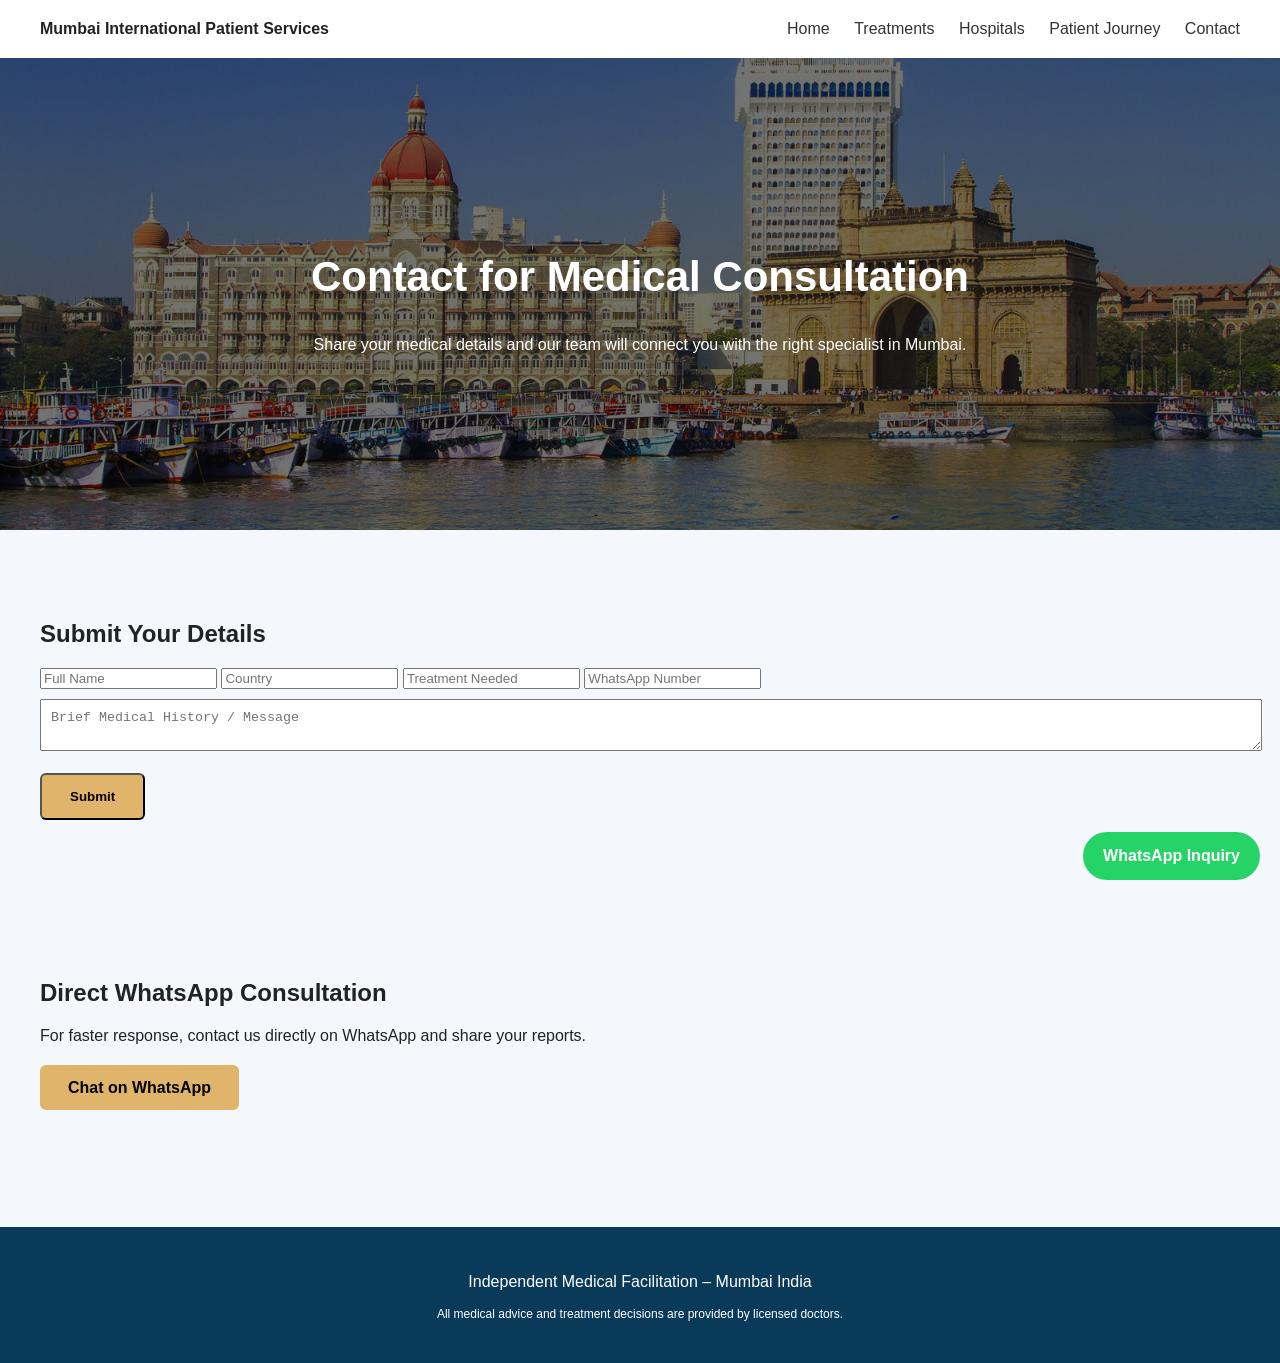
==== contact.html @ c612b831 "Update contact.html" ====
<!DOCTYPE html>
<html>

<head>

<title>Contact | Medical Treatment Mumbai for International Patients</title>

<meta name="description" content="Contact for medical treatment in Mumbai. Share your reports and get consultation from top hospitals in India.">

<meta name="viewport" content="width=device-width, initial-scale=1.0">

<link rel="stylesheet" href="assets/css/style.css">

</head>

<body>

<header>

<nav class="container">

<strong>Mumbai International Patient Services</strong>

<div>
<a href="index.html">Home</a>
<a href="treatments.html">Treatments</a>
<a href="hospitals.html">Hospitals</a>
<a href="patient-journey.html">Patient Journey</a>
<a href="contact.html">Contact</a>
</div>

</nav>

</header>


<section class="hero">

<h1>Contact for Medical Consultation</h1>

<p>
Share your medical details and our team will connect you with the right specialist in Mumbai.
</p>

</section>


<section class="container section">

<h2>Submit Your Details</h2>

<form>

<input type="text" placeholder="Full Name" required>
<input type="text" placeholder="Country" required>
<input type="text" placeholder="Treatment Needed">
<input type="text" placeholder="WhatsApp Number" required>

<textarea placeholder="Brief Medical History / Message" style="width:100%;padding:10px;margin-top:10px;"></textarea>

<br><br>

<button class="btn">Submit</button>

</form>

</section>


<section class="container section">

<h2>Direct WhatsApp Consultation</h2>

<p>
For faster response, contact us directly on WhatsApp and share your reports.
</p>

<br>

<a class="btn" href="https://wa.me/917700913411">Chat on WhatsApp</a>

</section>


<footer>

<p>Independent Medical Facilitation – Mumbai India</p>

<p style="font-size:12px">
All medical advice and treatment decisions are provided by licensed doctors.
</p>

</footer>


<a href="https://wa.me/917700913411"
style="position:fixed;
bottom:20px;
right:20px;
background:#25D366;
color:white;
padding:15px 20px;
border-radius:40px;
text-decoration:none;
font-weight:bold">

WhatsApp Inquiry

</a>

</body>

</html>
---- assets/css/style.css ----
body{
font-family:Arial, Helvetica, sans-serif;
margin:0;
background:#f4f7fb;
color:#222;
}

.container{
max-width:1200px;
margin:auto;
padding:20px;
}

header{
background:white;
box-shadow:0 2px 10px rgba(0,0,0,0.1);
}

nav{
display:flex;
justify-content:space-between;
align-items:center;
padding:15px;
}

nav a{
margin-left:20px;
text-decoration:none;
color:#333;
font-weight:500;
}

.hero{
background:url('../images/mumbai.jpg') center/cover repeat;
padding:160px 20px;
text-align:center;
color:white;
background-color:rgba(0,0,0,0.55);
background-blend-mode:overlay;
}

.hero h1{
font-size:42px;
}

.btn{
background:#e0b46a;
padding:14px 28px;
border-radius:6px;
text-decoration:none;
color:black;
font-weight:bold;
}

.section{
padding:70px 0;
}

.grid{
display:grid;
grid-template-columns:repeat(auto-fit,minmax(260px,1fr));
gap:25px;
}

.card{
background:white;
border-radius:10px;
padding:20px;
box-shadow:0 6px 20px rgba(0,0,0,0.08);
}

.card img{
width:100%;
height:190px;
object-fit:cover;
border-radius:8px;
}

footer{
background:#0a3a5a;
color:white;
text-align:center;
padding:30px;
margin-top:60px;
}
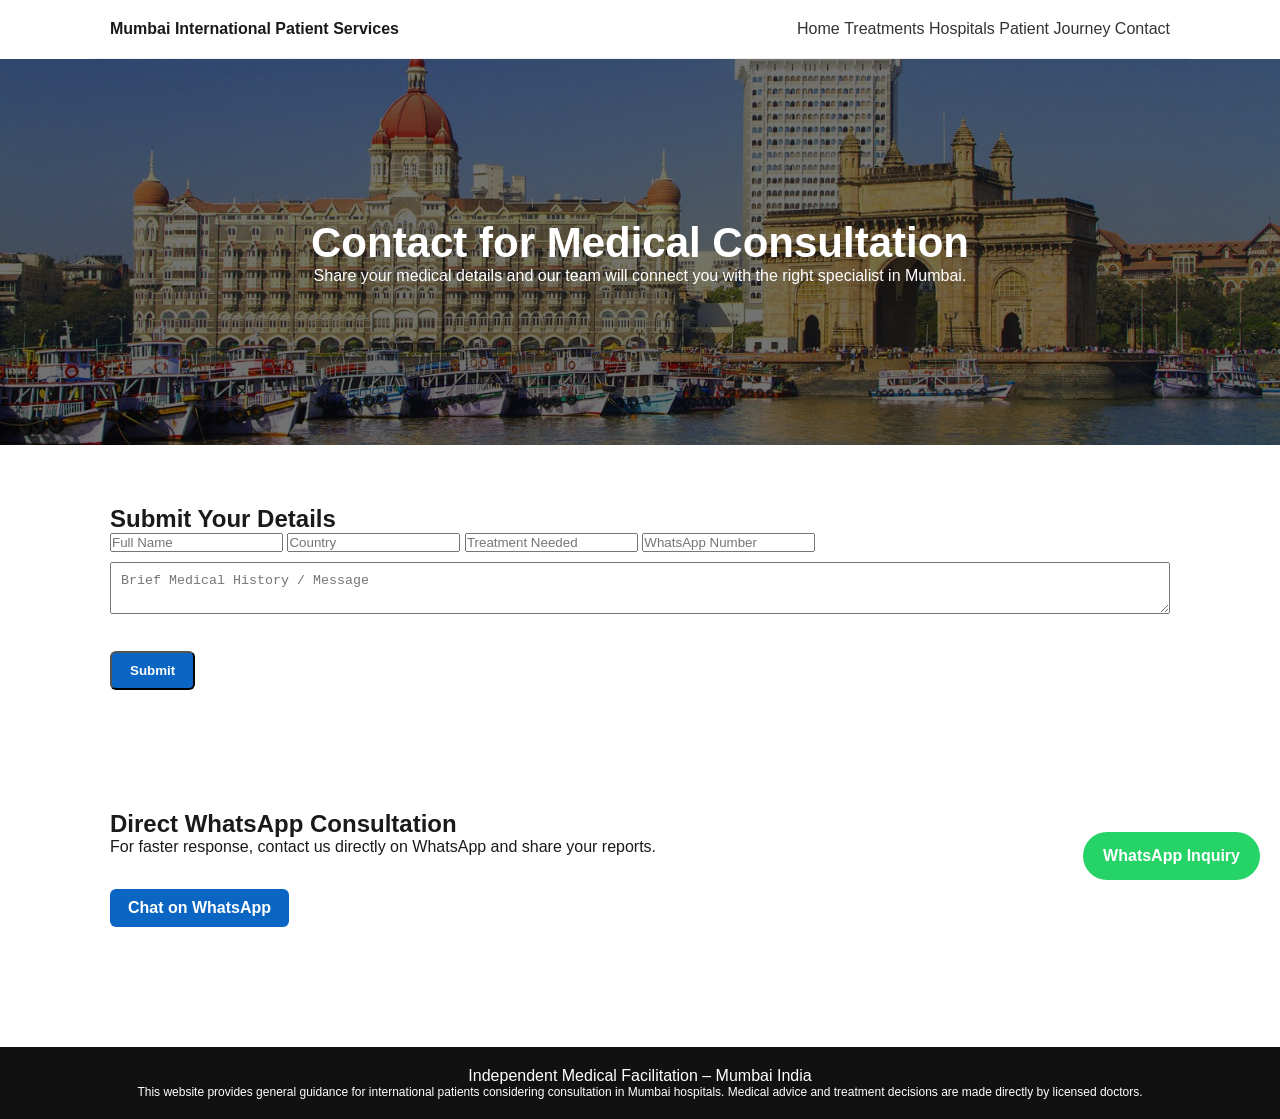
==== commit 8e21ecc5: "Update contact.html" ====
--- a/contact.html
+++ b/contact.html
@@ -81,13 +81,16 @@
 
 </section>
 
-
 <footer>
 
 <p>Independent Medical Facilitation – Mumbai India</p>
 
 <p style="font-size:12px">
-All medical advice and treatment decisions are provided by licensed doctors.
+
+This website provides general guidance for international patients
+considering consultation in Mumbai hospitals. Medical advice and
+treatment decisions are made directly by licensed doctors.
+
 </p>
 
 </footer>
--- a/assets/css/style.css
+++ b/assets/css/style.css
@@ -14,20 +14,6 @@
 header{
 background:white;
 box-shadow:0 2px 10px rgba(0,0,0,0.1);
-}
-
-nav{
-display:flex;
-justify-content:space-between;
-align-items:center;
-padding:15px;
-}
-
-nav a{
-margin-left:20px;
-text-decoration:none;
-color:#333;
-font-weight:500;
 }
 
 .hero{
@@ -83,3 +69,113 @@
 padding:30px;
 margin-top:60px;
 }
+
+*{margin:0;padding:0;box-sizing:border-box;}
+
+body{
+  font-family:'Inter',sans-serif;
+  background:#ffffff;
+  color:#1a1a1a;
+}
+
+/* NAVBAR */
+nav{
+  position:sticky;
+  top:0;
+  background:#fff;
+  display:flex;
+  justify-content:space-between;
+  padding:16px 40px;
+  border-bottom:1px solid #eee;
+  z-index:1000;
+}
+
+nav h2{color:#0a66c2;}
+nav ul{display:flex;list-style:none;gap:25px;}
+nav a{text-decoration:none;color:#333;font-weight:500;}
+nav a:hover{color:#0a66c2;}
+
+/* SECTION */
+.section{
+  padding:60px 20px;
+}
+
+.container{
+  max-width:1100px;
+  margin:auto;
+}
+
+/* TREATMENT BLOCK */
+.treatment{
+  display:flex;
+  flex-wrap:wrap;
+  gap:30px;
+  margin-bottom:60px;
+  align-items:center;
+}
+
+.treatment img{
+  width:100%;
+  max-width:450px;
+  border-radius:12px;
+}
+
+.treatment-content{
+  flex:1;
+}
+
+.treatment h2{
+  color:#0a66c2;
+  margin-bottom:10px;
+}
+
+ul{
+  margin-top:10px;
+  padding-left:18px;
+}
+
+li{
+  margin-bottom:6px;
+}
+
+/* CTA */
+.btn{
+  display:inline-block;
+  margin-top:15px;
+  padding:10px 18px;
+  background:#0a66c2;
+  color:white;
+  border-radius:6px;
+  text-decoration:none;
+}
+
+/* WHATSAPP */
+.whatsapp{
+  position:fixed;
+  bottom:20px;
+  right:20px;
+  width:55px;
+  height:55px;
+  background:#25D366;
+  border-radius:50%;
+  display:flex;
+  align-items:center;
+  justify-content:center;
+  color:white;
+  text-decoration:none;
+  font-size:22px;
+}
+
+/* FOOTER */
+footer{
+  background:#111;
+  color:white;
+  text-align:center;
+  padding:20px;
+}
+
+/* MOBILE */
+@media(max-width:768px){
+  .hero h1{font-size:28px;}
+}
+
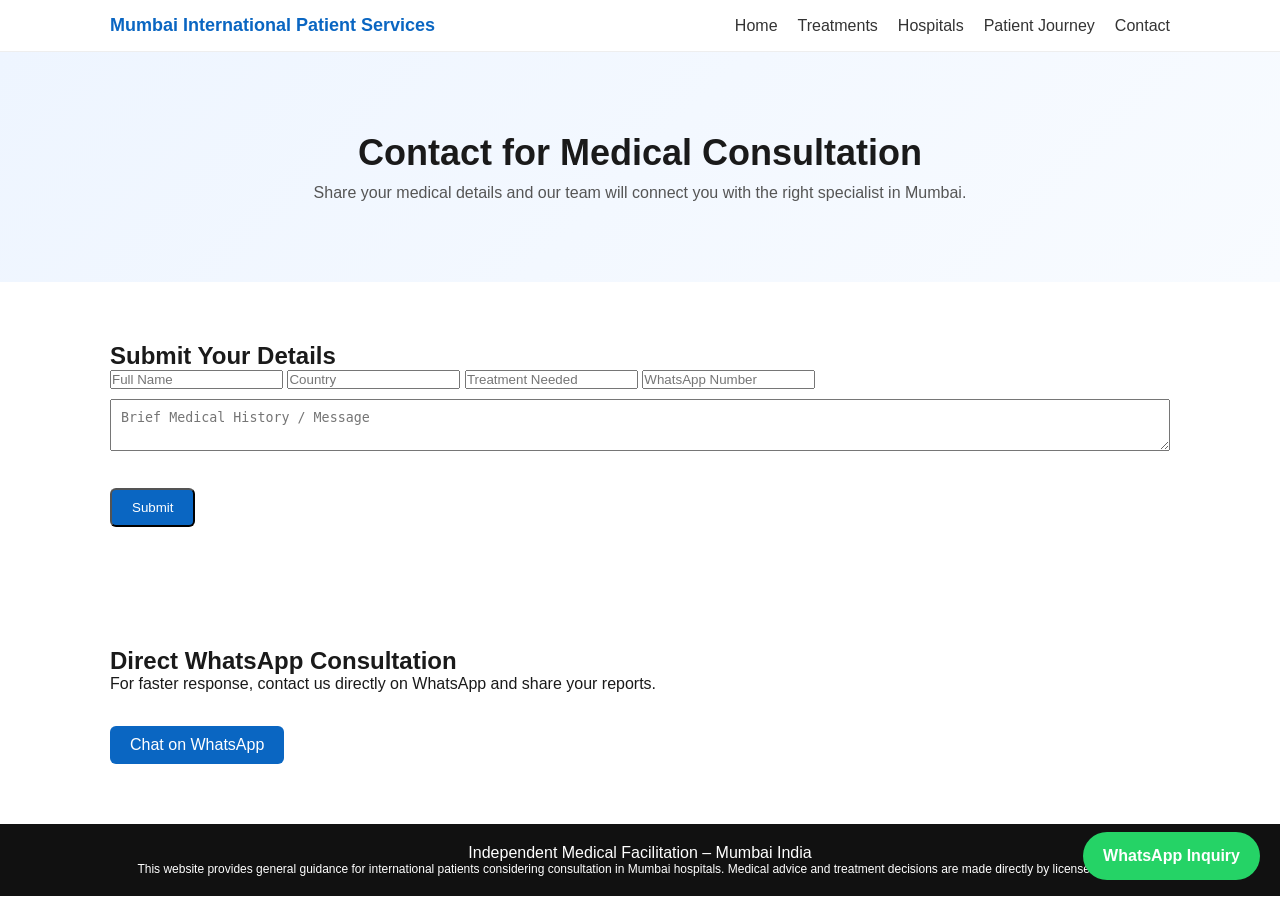
==== commit 83bfc1ae: "Update contact.html" ====
--- a/contact.html
+++ b/contact.html
@@ -21,12 +21,16 @@
 
 <strong>Mumbai International Patient Services</strong>
 
-<div>
+<div id="menu">
 <a href="index.html">Home</a>
 <a href="treatments.html">Treatments</a>
 <a href="hospitals.html">Hospitals</a>
 <a href="patient-journey.html">Patient Journey</a>
 <a href="contact.html">Contact</a>
+</div>
+
+<div class="menu-toggle" onclick="toggleMenu()" id="toggle">
+☰
 </div>
 
 </nav>
@@ -110,7 +114,33 @@
 WhatsApp Inquiry
 
 </a>
+<script>
 
+function toggleMenu() {
+  let menu = document.getElementById("menu");
+  let toggle = document.getElementById("toggle");
+
+  menu.classList.toggle("active");
+
+  if (menu.classList.contains("active")) {
+    toggle.innerHTML = "✖";
+  } else {
+    toggle.innerHTML = "☰";
+  }
+}
+
+// CLOSE MENU WHEN CLICK OUTSIDE
+document.addEventListener("click", function(e) {
+  let menu = document.getElementById("menu");
+  let toggle = document.getElementById("toggle");
+
+  if (!menu.contains(e.target) && !toggle.contains(e.target)) {
+    menu.classList.remove("active");
+    toggle.innerHTML = "☰";
+  }
+});
+
+</script>
 </body>
 
 </html>
--- a/assets/css/style.css
+++ b/assets/css/style.css
@@ -1,181 +1,165 @@
-body{
-font-family:Arial, Helvetica, sans-serif;
-margin:0;
-background:#f4f7fb;
-color:#222;
+* {
+  margin: 0;
+  padding: 0;
+  box-sizing: border-box;
 }
 
-.container{
-max-width:1200px;
-margin:auto;
-padding:20px;
-}
-
-header{
-background:white;
-box-shadow:0 2px 10px rgba(0,0,0,0.1);
-}
-
-.hero{
-background:url('../images/mumbai.jpg') center/cover repeat;
-padding:160px 20px;
-text-align:center;
-color:white;
-background-color:rgba(0,0,0,0.55);
-background-blend-mode:overlay;
-}
-
-.hero h1{
-font-size:42px;
-}
-
-.btn{
-background:#e0b46a;
-padding:14px 28px;
-border-radius:6px;
-text-decoration:none;
-color:black;
-font-weight:bold;
-}
-
-.section{
-padding:70px 0;
-}
-
-.grid{
-display:grid;
-grid-template-columns:repeat(auto-fit,minmax(260px,1fr));
-gap:25px;
-}
-
-.card{
-background:white;
-border-radius:10px;
-padding:20px;
-box-shadow:0 6px 20px rgba(0,0,0,0.08);
-}
-
-.card img{
-width:100%;
-height:190px;
-object-fit:cover;
-border-radius:8px;
-}
-
-footer{
-background:#0a3a5a;
-color:white;
-text-align:center;
-padding:30px;
-margin-top:60px;
-}
-
-*{margin:0;padding:0;box-sizing:border-box;}
-
-body{
-  font-family:'Inter',sans-serif;
-  background:#ffffff;
-  color:#1a1a1a;
+body {
+  font-family: 'Inter', sans-serif;
+  background: #ffffff;
+  color: #1a1a1a;
 }
 
 /* NAVBAR */
-nav{
-  position:sticky;
-  top:0;
-  background:#fff;
-  display:flex;
-  justify-content:space-between;
-  padding:16px 40px;
-  border-bottom:1px solid #eee;
-  z-index:1000;
+header {
+  position: sticky;
+  top: 0;
+  background: #fff;
+  z-index: 1000;
+  border-bottom: 1px solid #eee;
 }
 
-nav h2{color:#0a66c2;}
-nav ul{display:flex;list-style:none;gap:25px;}
-nav a{text-decoration:none;color:#333;font-weight:500;}
-nav a:hover{color:#0a66c2;}
+nav.container {
+  display: flex;
+  justify-content: space-between;
+  align-items: center;
+  padding: 15px 20px;
+}
+
+nav strong {
+  color: #0a66c2;
+  font-size: 18px;
+}
+
+nav div {
+  display: flex;
+  gap: 20px;
+}
+
+nav a {
+  text-decoration: none;
+  color: #333;
+  font-weight: 500;
+}
+
+nav a:hover {
+  color: #0a66c2;
+}
+
+/* HAMBURGER */
+.menu-toggle {
+  display: none;
+  font-size: 26px;
+  cursor: pointer;
+}
+
+/* HERO */
+.hero {
+  padding: 80px 20px;
+  text-align: center;
+  background: linear-gradient(135deg, #eef5ff, #f8fbff);
+}
+
+.hero h1 {
+  font-size: 36px;
+}
+
+.hero p {
+  margin-top: 10px;
+  color: #555;
+}
+
+/* BUTTON */
+.btn {
+  display: inline-block;
+  margin-top: 15px;
+  padding: 10px 20px;
+  background: #0a66c2;
+  color: white;
+  border-radius: 6px;
+  text-decoration: none;
+}
 
 /* SECTION */
-.section{
-  padding:60px 20px;
+.section {
+  padding: 60px 20px;
 }
 
-.container{
-  max-width:1100px;
-  margin:auto;
+.container {
+  max-width: 1100px;
+  margin: auto;
 }
 
-/* TREATMENT BLOCK */
-.treatment{
-  display:flex;
-  flex-wrap:wrap;
-  gap:30px;
-  margin-bottom:60px;
-  align-items:center;
+/* GRID */
+.grid {
+  display: grid;
+  grid-template-columns: repeat(auto-fit, minmax(220px, 1fr));
+  gap: 20px;
+  margin-top: 30px;
 }
 
-.treatment img{
-  width:100%;
-  max-width:450px;
-  border-radius:12px;
+/* CARD */
+.card {
+  background: #fff;
+  padding: 20px;
+  border-radius: 10px;
+  border: 1px solid #eee;
+  transition: all 0.3s ease;
 }
 
-.treatment-content{
-  flex:1;
+.card:hover {
+  transform: translateY(-6px);
+  box-shadow: 0 10px 25px rgba(0,0,0,0.1);
 }
 
-.treatment h2{
-  color:#0a66c2;
-  margin-bottom:10px;
+.card img {
+  width: 100%;
+  border-radius: 8px;
+  margin-bottom: 10px;
 }
 
-ul{
-  margin-top:10px;
-  padding-left:18px;
-}
-
-li{
-  margin-bottom:6px;
-}
-
-/* CTA */
-.btn{
-  display:inline-block;
-  margin-top:15px;
-  padding:10px 18px;
-  background:#0a66c2;
-  color:white;
-  border-radius:6px;
-  text-decoration:none;
+/* FOOTER */
+footer {
+  background: #111;
+  color: white;
+  text-align: center;
+  padding: 20px;
 }
 
 /* WHATSAPP */
-.whatsapp{
-  position:fixed;
-  bottom:20px;
-  right:20px;
-  width:55px;
-  height:55px;
-  background:#25D366;
-  border-radius:50%;
-  display:flex;
-  align-items:center;
-  justify-content:center;
-  color:white;
-  text-decoration:none;
-  font-size:22px;
-}
-
-/* FOOTER */
-footer{
-  background:#111;
-  color:white;
-  text-align:center;
-  padding:20px;
+.whatsapp {
+  position: fixed;
+  bottom: 20px;
+  right: 20px;
+  background: #25D366;
+  color: white;
+  padding: 14px 18px;
+  border-radius: 40px;
+  text-decoration: none;
+  font-weight: bold;
 }
 
 /* MOBILE */
-@media(max-width:768px){
-  .hero h1{font-size:28px;}
+@media(max-width: 768px) {
+
+  nav div {
+    position: fixed;
+    top: 0;
+    right: -100%;
+    width: 70%;
+    height: 100%;
+    background: white;
+    flex-direction: column;
+    padding: 60px 20px;
+    transition: 0.3s;
+  }
+
+  nav div.active {
+    right: 0;
+  }
+
+  .menu-toggle {
+    display: block;
+  }
+
 }
-
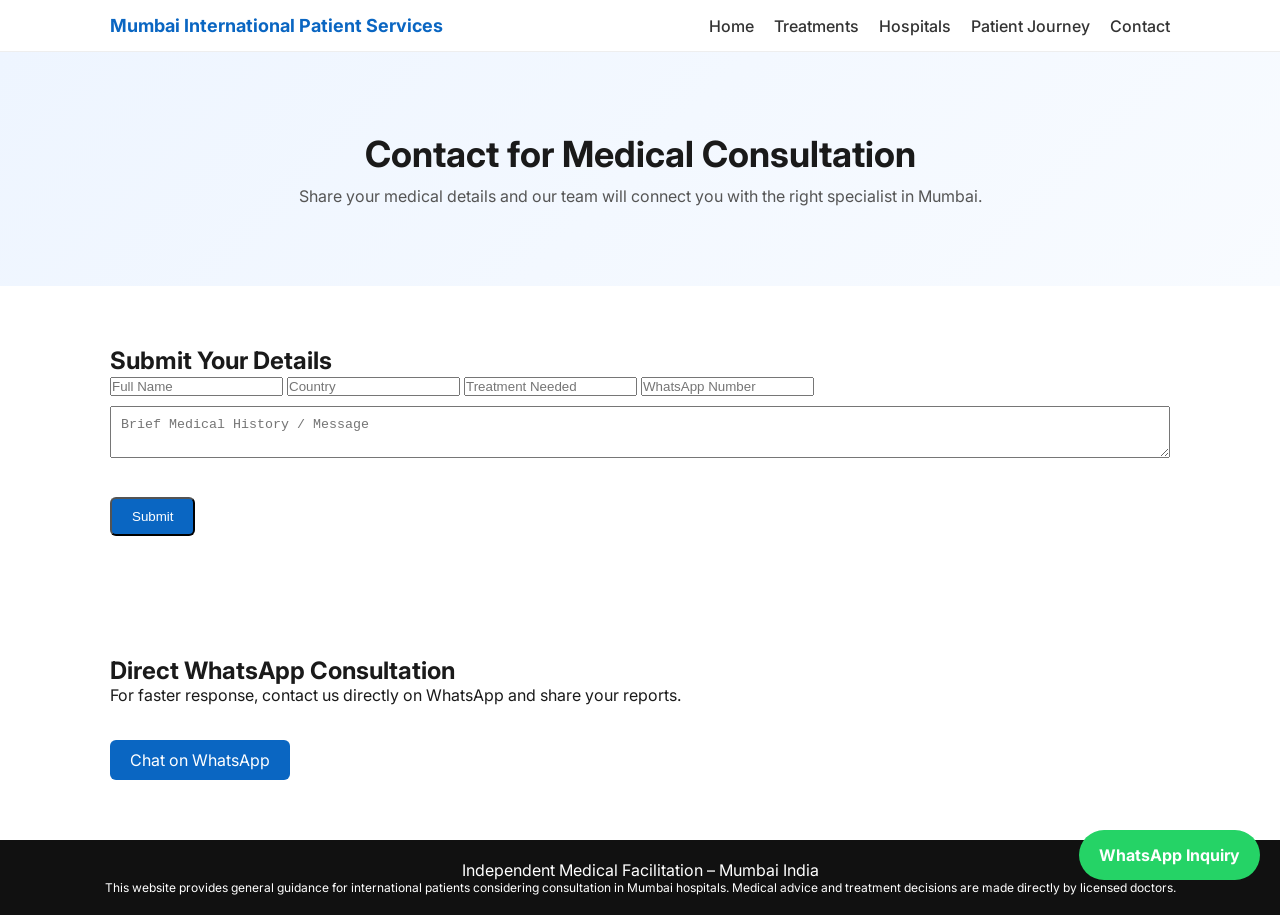
==== commit 398aead2: "Update contact.html" ====
--- a/contact.html
+++ b/contact.html
@@ -10,7 +10,7 @@
 <meta name="viewport" content="width=device-width, initial-scale=1.0">
 
 <link rel="stylesheet" href="assets/css/style.css">
-
+<link href="https://fonts.googleapis.com/css2?family=Inter:wght@300;400;600&display=swap" rel="stylesheet">
 </head>
 
 <body>
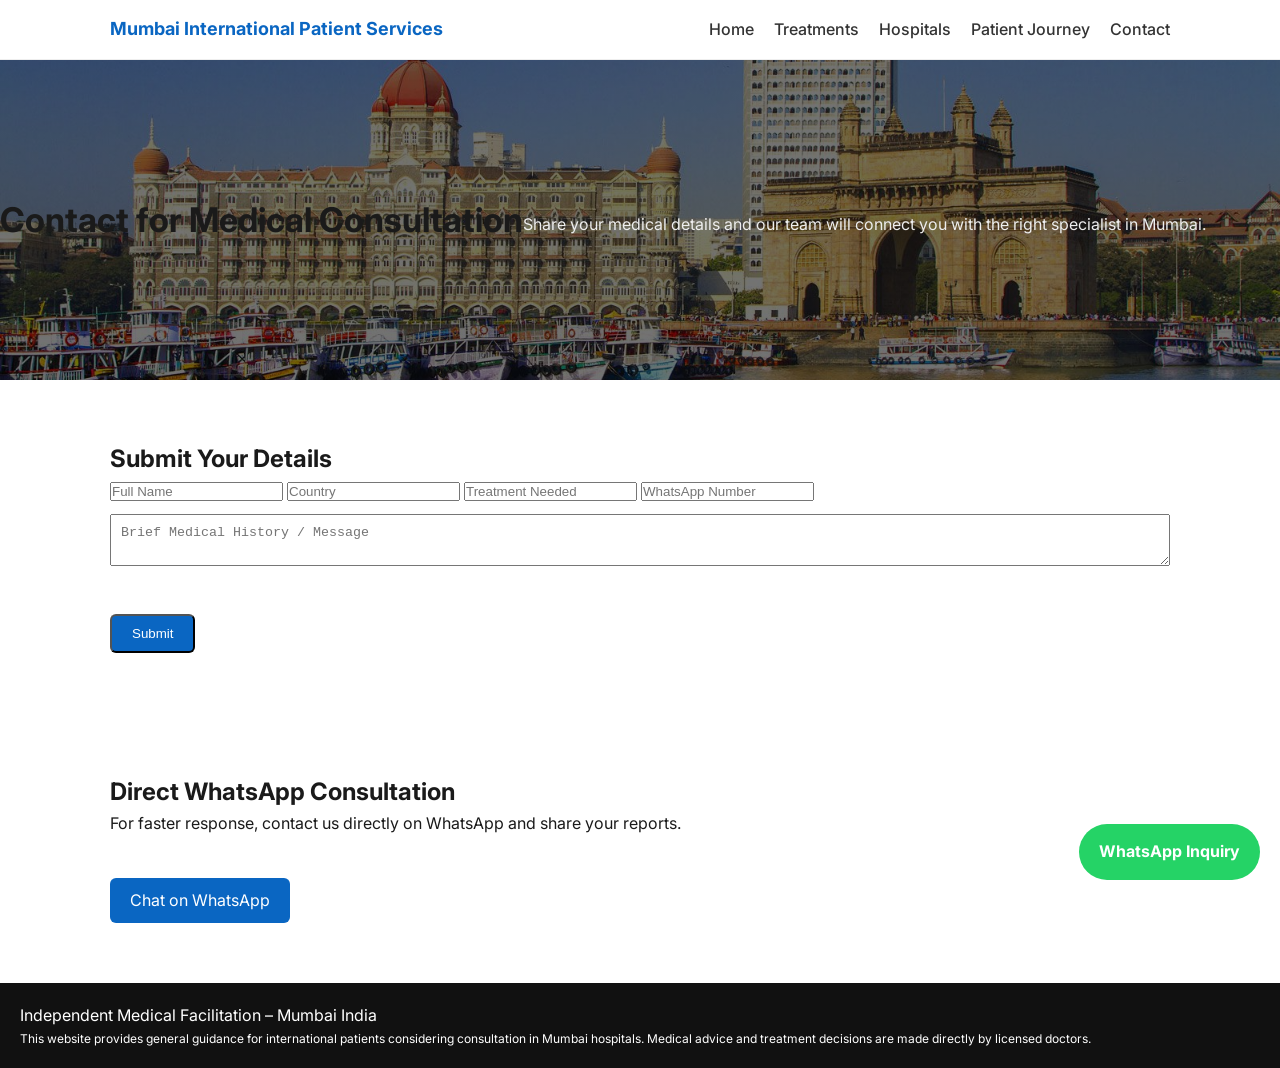
==== commit 216ebdc8: "Update contact.html" ====
--- a/contact.html
+++ b/contact.html
@@ -114,33 +114,7 @@
 WhatsApp Inquiry
 
 </a>
-<script>
-
-function toggleMenu() {
-  let menu = document.getElementById("menu");
-  let toggle = document.getElementById("toggle");
-
-  menu.classList.toggle("active");
-
-  if (menu.classList.contains("active")) {
-    toggle.innerHTML = "✖";
-  } else {
-    toggle.innerHTML = "☰";
-  }
-}
-
-// CLOSE MENU WHEN CLICK OUTSIDE
-document.addEventListener("click", function(e) {
-  let menu = document.getElementById("menu");
-  let toggle = document.getElementById("toggle");
-
-  if (!menu.contains(e.target) && !toggle.contains(e.target)) {
-    menu.classList.remove("active");
-    toggle.innerHTML = "☰";
-  }
-});
-
-</script>
+<script src="assets/js/script.js"></script>
 </body>
 
 </html>
--- a/assets/css/style.css
+++ b/assets/css/style.css
@@ -1,20 +1,31 @@
+/* RESET */
 * {
   margin: 0;
   padding: 0;
   box-sizing: border-box;
 }
 
+/* BODY */
 body {
   font-family: 'Inter', sans-serif;
   background: #ffffff;
   color: #1a1a1a;
-}
-
-/* NAVBAR */
+  line-height: 1.6;
+}
+
+/* CONTAINER */
+.container {
+  max-width: 1100px;
+  margin: auto;
+  padding: 0 20px;
+}
+
+/* ================= NAVBAR ================= */
+
 header {
   position: sticky;
   top: 0;
-  background: #fff;
+  background: #ffffff;
   z-index: 1000;
   border-bottom: 1px solid #eee;
 }
@@ -31,18 +42,19 @@
   font-size: 18px;
 }
 
-nav div {
+/* MENU */
+#menu {
   display: flex;
   gap: 20px;
 }
 
-nav a {
+#menu a {
   text-decoration: none;
   color: #333;
   font-weight: 500;
 }
 
-nav a:hover {
+#menu a:hover {
   color: #0a66c2;
 }
 
@@ -53,23 +65,33 @@
   cursor: pointer;
 }
 
-/* HERO */
+/* ================= HERO ================= */
+
 .hero {
-  padding: 80px 20px;
-  text-align: center;
-  background: linear-gradient(135deg, #eef5ff, #f8fbff);
+  height: 320px;
+  background: linear-gradient(rgba(0,0,0,0.55), rgba(0,0,0,0.55)),
+              url('../images/mumbai.jpg');
+  background-size: cover;
+  background-position: center;
+  display: flex;
+  align-items: center;
+}
+
+.hero .container {
+  color: #fff;
 }
 
 .hero h1 {
-  font-size: 36px;
+  font-size: 34px;
 }
 
 .hero p {
   margin-top: 10px;
-  color: #555;
-}
-
-/* BUTTON */
+  color: #eee;
+}
+
+/* ================= BUTTON ================= */
+
 .btn {
   display: inline-block;
   margin-top: 15px;
@@ -80,17 +102,19 @@
   text-decoration: none;
 }
 
-/* SECTION */
+/* ================= SECTION ================= */
+
 .section {
   padding: 60px 20px;
 }
 
-.container {
-  max-width: 1100px;
-  margin: auto;
-}
-
-/* GRID */
+/* TEXT ALIGNMENT FIX */
+h1, h2, h3, p {
+  text-align: left;
+}
+
+/* ================= GRID ================= */
+
 .grid {
   display: grid;
   grid-template-columns: repeat(auto-fit, minmax(220px, 1fr));
@@ -98,9 +122,10 @@
   margin-top: 30px;
 }
 
-/* CARD */
+/* ================= CARD ================= */
+
 .card {
-  background: #fff;
+  background: #ffffff;
   padding: 20px;
   border-radius: 10px;
   border: 1px solid #eee;
@@ -118,7 +143,35 @@
   margin-bottom: 10px;
 }
 
-/* FOOTER */
+/* ================= HOSPITAL ================= */
+
+.hospital {
+  display: flex;
+  flex-wrap: wrap;
+  gap: 25px;
+  align-items: center;
+  margin-bottom: 50px;
+}
+
+.hospital img {
+  width: 100%;
+  max-width: 400px;
+  border-radius: 10px;
+}
+
+.hospital-content {
+  flex: 1;
+}
+
+/* ================= IMAGES ================= */
+
+img {
+  max-width: 100%;
+  height: auto;
+}
+
+/* ================= FOOTER ================= */
+
 footer {
   background: #111;
   color: white;
@@ -126,7 +179,8 @@
   padding: 20px;
 }
 
-/* WHATSAPP */
+/* ================= WHATSAPP ================= */
+
 .whatsapp {
   position: fixed;
   bottom: 20px;
@@ -137,29 +191,43 @@
   border-radius: 40px;
   text-decoration: none;
   font-weight: bold;
-}
-
-/* MOBILE */
-@media(max-width: 768px) {
-
-  nav div {
+  box-shadow: 0 4px 12px rgba(0,0,0,0.2);
+}
+
+/* ================= MOBILE ================= */
+
+@media (max-width: 768px) {
+
+  /* MENU */
+  #menu {
     position: fixed;
     top: 0;
     right: -100%;
-    width: 70%;
+    width: 260px;
     height: 100%;
-    background: white;
+    background: #ffffff;
     flex-direction: column;
-    padding: 60px 20px;
+    padding: 80px 20px;
     transition: 0.3s;
-  }
-
-  nav div.active {
+    box-shadow: -5px 0 15px rgba(0,0,0,0.1);
+  }
+
+  #menu.active {
     right: 0;
   }
 
   .menu-toggle {
     display: block;
-  }
-
-}
+    z-index: 1100;
+  }
+
+  /* HERO */
+  .hero {
+    height: 260px;
+  }
+
+  .hero h1 {
+    font-size: 24px;
+  }
+
+}
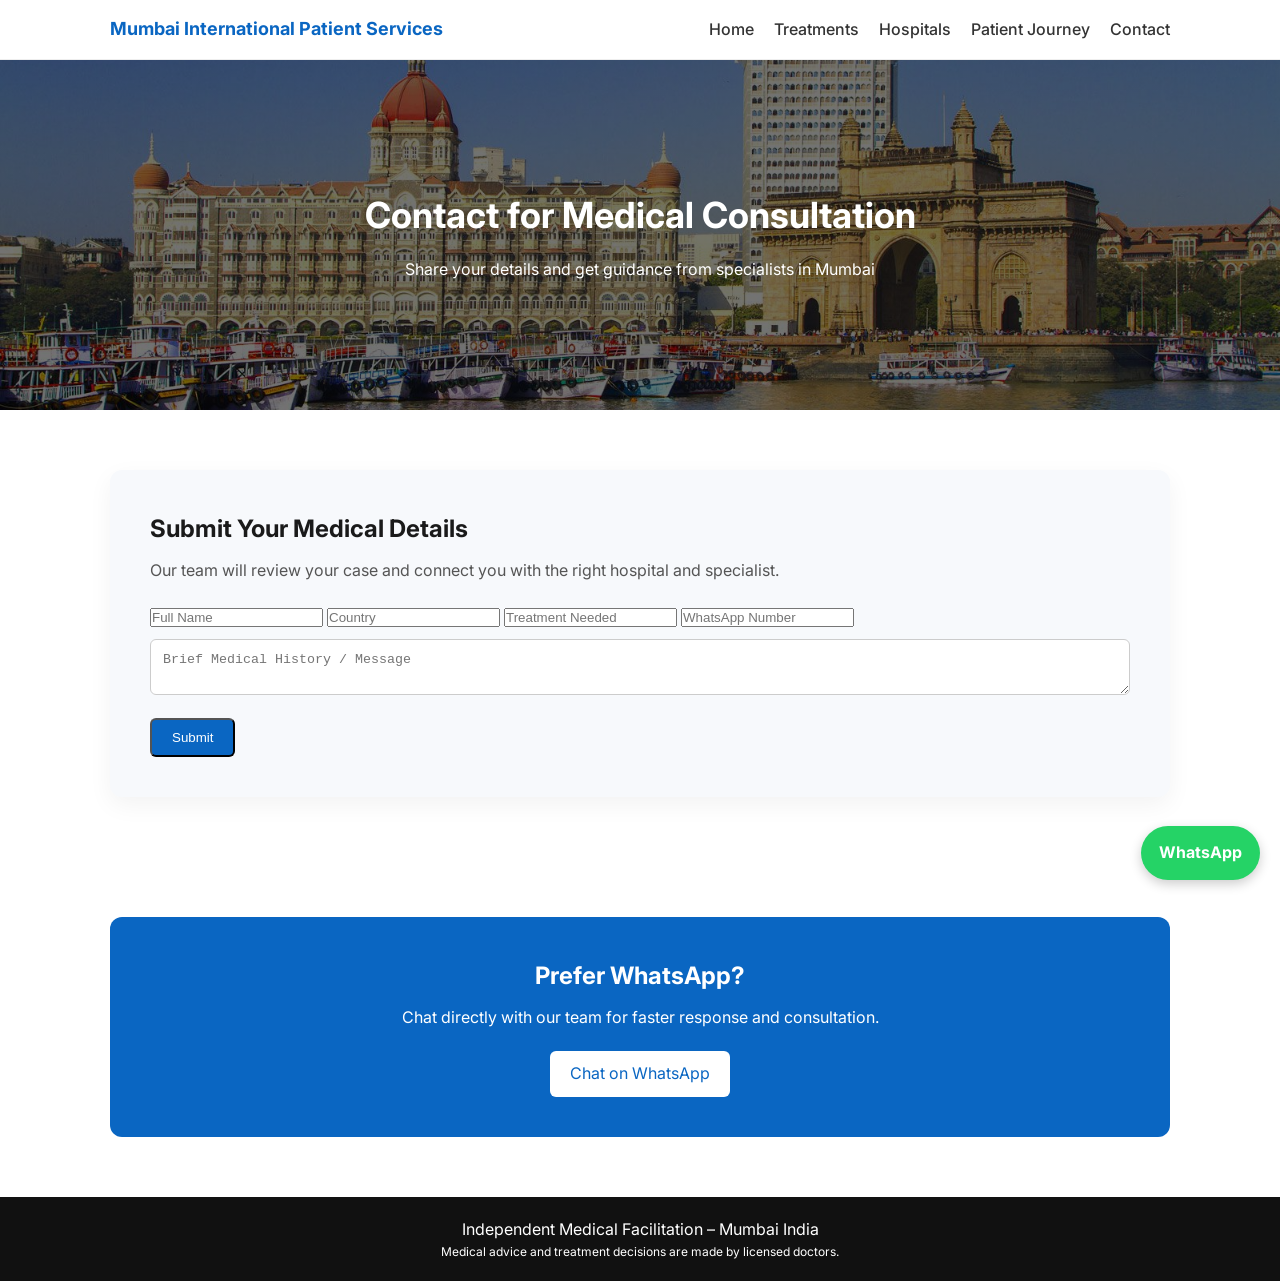
==== commit d5a1568f: "Update contact.html" ====
--- a/contact.html
+++ b/contact.html
@@ -3,14 +3,13 @@
 
 <head>
 
-<title>Contact | Medical Treatment Mumbai for International Patients</title>
-
-<meta name="description" content="Contact for medical treatment in Mumbai. Share your reports and get consultation from top hospitals in India.">
+<title>Contact | Medical Treatment Mumbai</title>
 
 <meta name="viewport" content="width=device-width, initial-scale=1.0">
 
 <link rel="stylesheet" href="assets/css/style.css">
 <link href="https://fonts.googleapis.com/css2?family=Inter:wght@300;400;600&display=swap" rel="stylesheet">
+
 </head>
 
 <body>
@@ -29,29 +28,35 @@
 <a href="contact.html">Contact</a>
 </div>
 
-<div class="menu-toggle" onclick="toggleMenu()" id="toggle">
-☰
-</div>
+<div class="menu-toggle" id="toggle">☰</div>
 
 </nav>
 
 </header>
 
-
+<!-- HERO -->
 <section class="hero">
-
-<h1>Contact for Medical Consultation</h1>
-
-<p>
-Share your medical details and our team will connect you with the right specialist in Mumbai.
-</p>
-
+  <div class="container">
+    <h1>Contact for Medical Consultation</h1>
+    <p>Share your details and get guidance from specialists in Mumbai</p>
+  </div>
 </section>
 
-
+<!-- MAIN CONTACT BLOCK -->
 <section class="container section">
 
-<h2>Submit Your Details</h2>
+<div style="
+background:#f7f9fc;
+padding:40px;
+border-radius:12px;
+box-shadow:0 8px 25px rgba(0,0,0,0.05);
+">
+
+<h2 style="margin-bottom:10px;">Submit Your Medical Details</h2>
+
+<p style="margin-bottom:20px;color:#555;">
+Our team will review your case and connect you with the right hospital and specialist.
+</p>
 
 <form>
 
@@ -60,28 +65,39 @@
 <input type="text" placeholder="Treatment Needed">
 <input type="text" placeholder="WhatsApp Number" required>
 
-<textarea placeholder="Brief Medical History / Message" style="width:100%;padding:10px;margin-top:10px;"></textarea>
-
-<br><br>
+<textarea placeholder="Brief Medical History / Message"
+style="width:100%;padding:12px;margin-top:10px;border-radius:6px;border:1px solid #ccc;"></textarea>
 
 <button class="btn">Submit</button>
 
 </form>
 
+</div>
+
 </section>
 
-
+<!-- WHATSAPP SECTION -->
 <section class="container section">
 
-<h2>Direct WhatsApp Consultation</h2>
+<div style="
+background:#0a66c2;
+color:white;
+padding:40px;
+border-radius:12px;
+text-align:center;
+">
 
-<p>
-For faster response, contact us directly on WhatsApp and share your reports.
+<h2>Prefer WhatsApp?</h2>
+
+<p style="margin-top:10px;">
+Chat directly with our team for faster response and consultation.
 </p>
 
-<br>
+<a class="btn" href="https://wa.me/917700913411" style="background:white;color:#0a66c2;margin-top:20px;">
+Chat on WhatsApp
+</a>
 
-<a class="btn" href="https://wa.me/917700913411">Chat on WhatsApp</a>
+</div>
 
 </section>
 
@@ -90,31 +106,17 @@
 <p>Independent Medical Facilitation – Mumbai India</p>
 
 <p style="font-size:12px">
-
-This website provides general guidance for international patients
-considering consultation in Mumbai hospitals. Medical advice and
-treatment decisions are made directly by licensed doctors.
-
+Medical advice and treatment decisions are made by licensed doctors.
 </p>
 
 </footer>
 
+<a href="https://wa.me/917700913411" class="whatsapp">
+WhatsApp
+</a>
 
-<a href="https://wa.me/917700913411"
-style="position:fixed;
-bottom:20px;
-right:20px;
-background:#25D366;
-color:white;
-padding:15px 20px;
-border-radius:40px;
-text-decoration:none;
-font-weight:bold">
+<script src="assets/js/script.js"></script>
 
-WhatsApp Inquiry
-
-</a>
-<script src="assets/js/script.js"></script>
 </body>
 
 </html>
--- a/assets/css/style.css
+++ b/assets/css/style.css
@@ -66,28 +66,44 @@
 }
 
 /* ================= HERO ================= */
-
 .hero {
-  height: 320px;
+  height: 350px;
   background: linear-gradient(rgba(0,0,0,0.55), rgba(0,0,0,0.55)),
               url('../images/mumbai.jpg');
   background-size: cover;
   background-position: center;
-  display: flex;
-  align-items: center;
-}
-
+
+  display: flex;
+  justify-content: center;   /* horizontal center */
+  align-items: center;       /* vertical center */
+
+  text-align: center;
+  padding: 20px;
+}
+
+/* CENTER CONTENT BLOCK */
 .hero .container {
+  max-width: 700px;
   color: #fff;
 }
 
+/* TEXT */
 .hero h1 {
-  font-size: 34px;
+  font-size: 36px;
 }
 
 .hero p {
-  margin-top: 10px;
+  margin-top: 12px;
   color: #eee;
+}
+.hero h1,
+.hero p {
+  color: #ffffff !important;
+  text-align: center;
+}
+/* BUTTON */
+.hero .btn {
+  margin-top: 20px;
 }
 
 /* ================= BUTTON ================= */
@@ -107,12 +123,13 @@
 .section {
   padding: 60px 20px;
 }
-
-/* TEXT ALIGNMENT FIX */
-h1, h2, h3, p {
+.section {
   text-align: left;
 }
 
+.hero {
+  text-align: center;
+}
 /* ================= GRID ================= */
 
 .grid {
@@ -132,13 +149,18 @@
   transition: all 0.3s ease;
 }
 
-.card:hover {
-  transform: translateY(-6px);
-  box-shadow: 0 10px 25px rgba(0,0,0,0.1);
+.card img {
+  transition: 0.3s;
+}
+
+.card:hover img {
+  transform: scale(1.05);
 }
 
 .card img {
   width: 100%;
+  height: 180px;          /* SAME HEIGHT FOR ALL */
+  object-fit: cover;      /* CROPS NICELY (NO STRETCH) */
   border-radius: 8px;
   margin-bottom: 10px;
 }
@@ -156,9 +178,10 @@
 .hospital img {
   width: 100%;
   max-width: 400px;
+  height: 250px;          /* FIXED HEIGHT */
+  object-fit: cover;
   border-radius: 10px;
 }
-
 .hospital-content {
   flex: 1;
 }
@@ -169,7 +192,9 @@
   max-width: 100%;
   height: auto;
 }
-
+img {
+  display: block;
+}
 /* ================= FOOTER ================= */
 
 footer {
@@ -222,12 +247,18 @@
   }
 
   /* HERO */
+@media (max-width: 768px) {
+
   .hero {
-    height: 260px;
+    height: 300px;
   }
 
   .hero h1 {
     font-size: 24px;
   }
 
-}
+  .hero p {
+    font-size: 14px;
+  }
+
+}
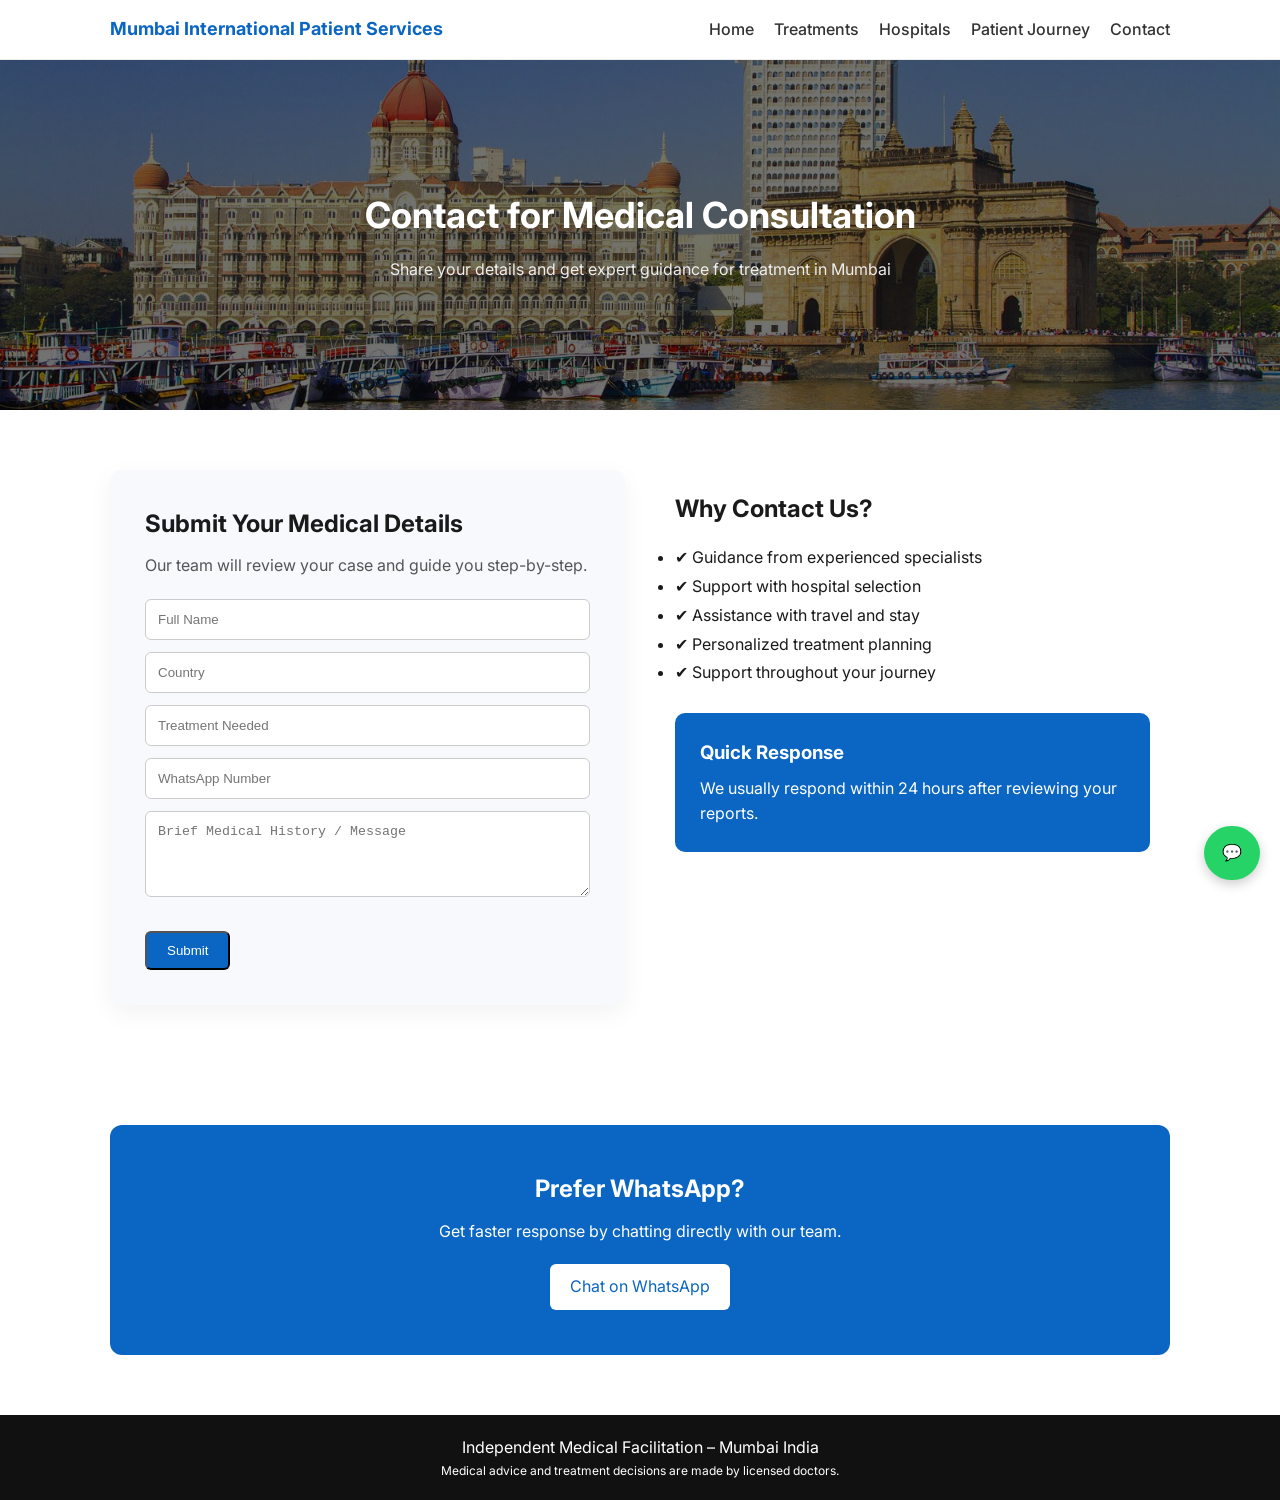
==== commit 7c89c5db: "Update contact.html" ====
--- a/contact.html
+++ b/contact.html
@@ -10,12 +10,38 @@
 <link rel="stylesheet" href="assets/css/style.css">
 <link href="https://fonts.googleapis.com/css2?family=Inter:wght@300;400;600&display=swap" rel="stylesheet">
 
+<style>
+
+/* FORM IMPROVEMENT */
+form input,
+form textarea {
+  width: 100%;
+  padding: 12px;
+  margin-bottom: 12px;
+  border-radius: 6px;
+  border: 1px solid #ccc;
+}
+
+/* FLEX LAYOUT */
+.contact-grid {
+  display: grid;
+  grid-template-columns: 1fr 1fr;
+  gap: 30px;
+}
+
+@media(max-width:768px){
+  .contact-grid {
+    grid-template-columns: 1fr;
+  }
+}
+
+</style>
+
 </head>
 
 <body>
 
 <header>
-
 <nav class="container">
 
 <strong>Mumbai International Patient Services</strong>
@@ -31,31 +57,28 @@
 <div class="menu-toggle" id="toggle">☰</div>
 
 </nav>
-
 </header>
 
 <!-- HERO -->
 <section class="hero">
   <div class="container">
     <h1>Contact for Medical Consultation</h1>
-    <p>Share your details and get guidance from specialists in Mumbai</p>
+    <p>Share your details and get expert guidance for treatment in Mumbai</p>
   </div>
 </section>
 
-<!-- MAIN CONTACT BLOCK -->
+<!-- MAIN SECTION -->
 <section class="container section">
 
-<div style="
-background:#f7f9fc;
-padding:40px;
-border-radius:12px;
-box-shadow:0 8px 25px rgba(0,0,0,0.05);
-">
+<div class="contact-grid">
 
-<h2 style="margin-bottom:10px;">Submit Your Medical Details</h2>
+<!-- FORM -->
+<div style="background:#f7f9fc;padding:35px;border-radius:12px;box-shadow:0 8px 25px rgba(0,0,0,0.05);">
 
-<p style="margin-bottom:20px;color:#555;">
-Our team will review your case and connect you with the right hospital and specialist.
+<h2>Submit Your Medical Details</h2>
+
+<p style="margin:10px 0 20px;color:#555;">
+Our team will review your case and guide you step-by-step.
 </p>
 
 <form>
@@ -65,8 +88,7 @@
 <input type="text" placeholder="Treatment Needed">
 <input type="text" placeholder="WhatsApp Number" required>
 
-<textarea placeholder="Brief Medical History / Message"
-style="width:100%;padding:12px;margin-top:10px;border-radius:6px;border:1px solid #ccc;"></textarea>
+<textarea rows="4" placeholder="Brief Medical History / Message"></textarea>
 
 <button class="btn">Submit</button>
 
@@ -74,23 +96,45 @@
 
 </div>
 
+<!-- TRUST + INFO -->
+<div style="padding:20px;">
+
+<h2>Why Contact Us?</h2>
+
+<ul style="margin-top:15px;line-height:1.8;">
+<li>✔ Guidance from experienced specialists</li>
+<li>✔ Support with hospital selection</li>
+<li>✔ Assistance with travel and stay</li>
+<li>✔ Personalized treatment planning</li>
+<li>✔ Support throughout your journey</li>
+</ul>
+
+<br>
+
+<div style="background:#0a66c2;color:white;padding:25px;border-radius:10px;">
+
+<h3>Quick Response</h3>
+<p style="margin-top:8px;">
+We usually respond within 24 hours after reviewing your reports.
+</p>
+
+</div>
+
+</div>
+
+</div>
+
 </section>
 
-<!-- WHATSAPP SECTION -->
+<!-- WHATSAPP CTA -->
 <section class="container section">
 
-<div style="
-background:#0a66c2;
-color:white;
-padding:40px;
-border-radius:12px;
-text-align:center;
-">
+<div style="background:#0a66c2;color:white;padding:45px;border-radius:12px;text-align:center;">
 
 <h2>Prefer WhatsApp?</h2>
 
 <p style="margin-top:10px;">
-Chat directly with our team for faster response and consultation.
+Get faster response by chatting directly with our team.
 </p>
 
 <a class="btn" href="https://wa.me/917700913411" style="background:white;color:#0a66c2;margin-top:20px;">
@@ -101,6 +145,7 @@
 
 </section>
 
+<!-- FOOTER -->
 <footer>
 
 <p>Independent Medical Facilitation – Mumbai India</p>
@@ -111,8 +156,9 @@
 
 </footer>
 
+<!-- FLOATING BUTTON -->
 <a href="https://wa.me/917700913411" class="whatsapp">
-WhatsApp
+💬
 </a>
 
 <script src="assets/js/script.js"></script>
--- a/assets/css/style.css
+++ b/assets/css/style.css
@@ -66,6 +66,7 @@
 }
 
 /* ================= HERO ================= */
+
 .hero {
   height: 350px;
   background: linear-gradient(rgba(0,0,0,0.55), rgba(0,0,0,0.55)),
@@ -74,34 +75,28 @@
   background-position: center;
 
   display: flex;
-  justify-content: center;   /* horizontal center */
-  align-items: center;       /* vertical center */
+  justify-content: center;
+  align-items: center;
 
   text-align: center;
   padding: 20px;
 }
 
-/* CENTER CONTENT BLOCK */
 .hero .container {
   max-width: 700px;
   color: #fff;
 }
 
-/* TEXT */
 .hero h1 {
   font-size: 36px;
+  color: #fff;
 }
 
 .hero p {
   margin-top: 12px;
   color: #eee;
 }
-.hero h1,
-.hero p {
-  color: #ffffff !important;
-  text-align: center;
-}
-/* BUTTON */
+
 .hero .btn {
   margin-top: 20px;
 }
@@ -122,14 +117,9 @@
 
 .section {
   padding: 60px 20px;
-}
-.section {
   text-align: left;
 }
 
-.hero {
-  text-align: center;
-}
 /* ================= GRID ================= */
 
 .grid {
@@ -149,20 +139,23 @@
   transition: all 0.3s ease;
 }
 
+.card:hover {
+  transform: translateY(-6px);
+  box-shadow: 0 10px 25px rgba(0,0,0,0.1);
+}
+
+/* IMAGE FIX */
 .card img {
+  width: 100%;
+  height: 180px;
+  object-fit: cover;
+  border-radius: 8px;
+  margin-bottom: 10px;
   transition: 0.3s;
 }
 
 .card:hover img {
   transform: scale(1.05);
-}
-
-.card img {
-  width: 100%;
-  height: 180px;          /* SAME HEIGHT FOR ALL */
-  object-fit: cover;      /* CROPS NICELY (NO STRETCH) */
-  border-radius: 8px;
-  margin-bottom: 10px;
 }
 
 /* ================= HOSPITAL ================= */
@@ -178,10 +171,11 @@
 .hospital img {
   width: 100%;
   max-width: 400px;
-  height: 250px;          /* FIXED HEIGHT */
+  height: 250px;
   object-fit: cover;
   border-radius: 10px;
 }
+
 .hospital-content {
   flex: 1;
 }
@@ -191,10 +185,9 @@
 img {
   max-width: 100%;
   height: auto;
-}
-img {
   display: block;
 }
+
 /* ================= FOOTER ================= */
 
 footer {
@@ -247,8 +240,6 @@
   }
 
   /* HERO */
-@media (max-width: 768px) {
-
   .hero {
     height: 300px;
   }
